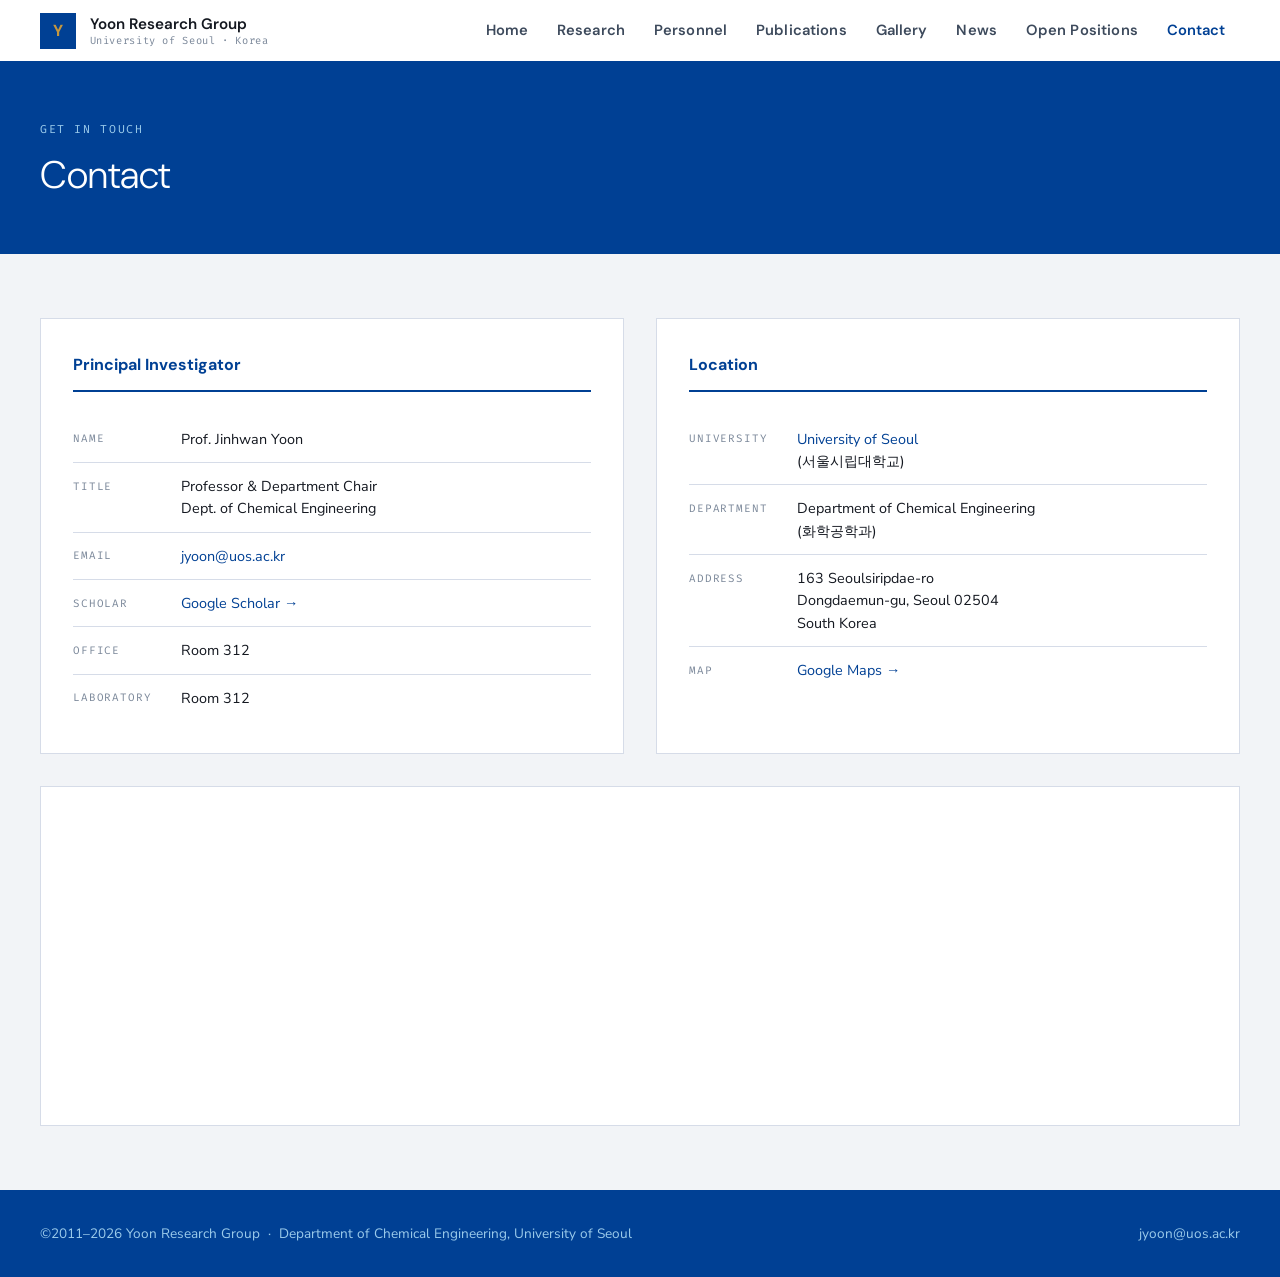
==== contact.html @ c8cbea9b "Add files via upload" ====
<!DOCTYPE html>
<html lang="en">
<head>
<meta charset="UTF-8">
<meta name="viewport" content="width=device-width, initial-scale=1.0">
<title>Contact | Yoon Research Group</title>
<link href="https://fonts.googleapis.com/css2?family=DM+Sans:opsz,wght@9..40,300;9..40,400;9..40,600;9..40,700&family=Nunito+Sans:wght@300;400;600;700&family=Fira+Code:wght@400;500&display=swap" rel="stylesheet">
<link rel="stylesheet" href="css/style.css">
</head>
<body>

<nav>
  <a class="brand" href="index.html">
    <div class="brand-mark"><span>Y</span></div>
    <div class="brand-text">
      <span class="brand-main">Yoon Research Group</span>
      <span class="brand-sub">University of Seoul · Korea</span>
    </div>
  </a>
  <ul class="nav-links" id="navLinks">
    <li><a href="index.html">Home</a></li>
    <li><a href="research.html">Research</a></li>
    <li><a href="personnel.html">Personnel</a></li>
    <li><a href="publications.html">Publications</a></li>
    <li><a href="gallery.html">Gallery</a></li>
    <li><a href="news.html">News</a></li>
    <li><a href="positions.html">Open Positions</a></li>
    <li><a href="contact.html" class="active">Contact</a></li>
  </ul>
  <button class="nav-toggle" id="navToggle"><span></span><span></span><span></span></button>
</nav>

<div class="page-hero">
  <div class="page-hero-inner">
    <div class="page-hero-label">Get in touch</div>
    <h1>Contact</h1>
  </div>
</div>

<div class="section">
  <div class="section-wrap">
    <div class="contact-grid">

      <div class="contact-block">
        <h2>Principal Investigator</h2>
        <div class="contact-row">
          <div class="contact-label">Name</div>
          <div class="contact-value">Prof. Jinhwan Yoon</div>
        </div>
        <div class="contact-row">
          <div class="contact-label">Title</div>
          <div class="contact-value">Professor &amp; Department Chair<br>Dept. of Chemical Engineering</div>
        </div>
        <div class="contact-row">
          <div class="contact-label">Email</div>
          <div class="contact-value"><a href="mailto:jyoon@uos.ac.kr">jyoon@uos.ac.kr</a></div>
        </div>
        <div class="contact-row">
          <div class="contact-label">Scholar</div>
          <div class="contact-value"><a href="https://scholar.google.co.kr/citations?hl=ko&user=IS9u3CEAAAAJ&view_op=list_works&sortby=pubdate" target="_blank">Google Scholar →</a></div>
        </div>
        <div class="contact-row">
          <div class="contact-label">Office</div>
          <div class="contact-value">Room 312</div>
        </div>
        <div class="contact-row">
          <div class="contact-label">Laboratory</div>
          <div class="contact-value">Room 312</div>
        </div>
      </div>

      <div class="contact-block">
        <h2>Location</h2>
        <div class="contact-row">
          <div class="contact-label">University</div>
          <div class="contact-value"><a href="https://www.uos.ac.kr" target="_blank">University of Seoul</a><br>(서울시립대학교)</div>
        </div>
        <div class="contact-row">
          <div class="contact-label">Department</div>
          <div class="contact-value">Department of Chemical Engineering<br>(화학공학과)</div>
        </div>
        <div class="contact-row">
          <div class="contact-label">Address</div>
          <div class="contact-value">163 Seoulsiripdae-ro<br>Dongdaemun-gu, Seoul 02504<br>South Korea</div>
        </div>
        <div class="contact-row">
          <div class="contact-label">Map</div>
          <div class="contact-value">
            <a href="https://maps.google.com/?q=University+of+Seoul+163+Seoulsiripdae-ro+Dongdaemun-gu" target="_blank">Google Maps →</a>
          </div>
        </div>
      </div>

    </div>

    <!-- Map embed placeholder -->
    <div style="margin-top:2rem;width:100%;height:340px;background:var(--white);border:1px solid var(--border);overflow:hidden;">
      <iframe
        src="https://www.google.com/maps/embed?pb=!1m18!1m12!1m3!1d3161.456!2d127.057984!3d37.583374!2m3!1f0!2f0!3f0!3m2!1i1024!2i768!4f13.1!3m3!1m2!1s0x357cbce2dc75c3f3%3A0x51f66c07f1e8c7!2sUniversity%20of%20Seoul!5e0!3m2!1sen!2skr!4v1"
        width="100%" height="340" style="border:0;" allowfullscreen="" loading="lazy">
      </iframe>
    </div>

  </div>
</div>

<footer>
  <span>©2011–2026 Yoon Research Group &nbsp;·&nbsp; Department of Chemical Engineering, <a href="https://www.uos.ac.kr" target="_blank">University of Seoul</a></span>
  <span><a href="mailto:jyoon@uos.ac.kr">jyoon@uos.ac.kr</a></span>
</footer>
<script src="js/main.js"></script>
</body>
</html>
---- css/style.css ----
/* ═══════════════════════════════════════════════
   Yoon Research Group — Design C2
   UOS Color System + DM Sans + Nunito Sans
   ═══════════════════════════════════════════════ */

/* ── Google Fonts loaded in each HTML head ── */

/* ── CSS Variables ────────────────────────── */
:root{
  --uos-sig:    #004094;
  --uos-blue:   #005EB8;
  --uos-blue-l: #0077C8;
  --uos-blue-s: #9BCBEB;
  --uos-blue-m: #B9D9EB;
  --uos-em:     #00B398;
  --uos-em-l:   #2CD5C4;
  --uos-em-s:   #9CDBD9;
  --uos-gray:   #63666A;
  --uos-gray-l: #BBBCBC;
  --uos-gray-m: #D3D3D6;
  --uos-gold:   #C5973E;
  --bg:         #F2F4F7;
  --white:      #ffffff;
  --ink:        #141820;
  --mid:        #3D4A5C;
  --light:      #7A8799;
  --border:     #D6DCE8;
}

/* ── Reset ────────────────────────────────── */
*, *::before, *::after { margin:0; padding:0; box-sizing:border-box; }
html { scroll-behavior:smooth; }
body {
  font-family:'Nunito Sans',sans-serif;
  background:var(--bg);
  color:var(--ink);
  line-height:1.7;
  font-size:16px;
}
img { max-width:100%; display:block; }
a { text-decoration:none; }

/* ── NAV ──────────────────────────────────── */
nav {
  position:fixed; top:0; left:0; right:0; z-index:200;
  background:var(--white);
  border-bottom:3px solid var(--uos-sig);
  padding:0 2.5rem;
  display:flex; align-items:center; justify-content:space-between;
  height:64px;
}
.brand { display:flex; align-items:center; gap:0.85rem; }
.brand-mark {
  width:36px; height:36px; background:var(--uos-sig);
  display:flex; align-items:center; justify-content:center;
  flex-shrink:0;
}
.brand-mark span {
  font-family:'DM Sans',sans-serif;
  font-size:1rem; color:var(--uos-gold); font-weight:700;
}
.brand-text { display:flex; flex-direction:column; line-height:1.25; }
.brand-main {
  font-family:'DM Sans',sans-serif;
  font-size:0.95rem; font-weight:600; color:var(--ink);
}
.brand-sub {
  font-family:'Fira Code',monospace;
  font-size:0.65rem; color:var(--light); letter-spacing:0.06em;
}
.nav-links { list-style:none; display:flex; }
.nav-links a {
  display:block; padding:0 0.9rem; height:64px; line-height:61px;
  font-family:'DM Sans',sans-serif;
  font-size:0.92rem; font-weight:600; color:var(--mid);
  letter-spacing:0.01em; transition:.2s;
  border-bottom:3px solid transparent; margin-bottom:-3px;
}
.nav-links a:hover,
.nav-links a.active { color:var(--uos-sig); border-bottom-color:var(--uos-sig); }
.nav-toggle { display:none; }

/* ── PAGE HEADER (inner pages) ────────────── */
.page-hero {
  margin-top:64px;
  background:var(--uos-sig);
  padding:3.5rem 2.5rem;
}
.page-hero-inner { max-width:1200px; margin:0 auto; }
.page-hero-label {
  font-family:'Fira Code',monospace;
  font-size:0.72rem; letter-spacing:0.14em; text-transform:uppercase;
  color:var(--uos-blue-s); margin-bottom:0.75rem;
}
.page-hero h1 {
  font-family:'DM Sans',sans-serif;
  font-size:clamp(1.8rem,3vw,2.6rem);
  font-weight:300; color:white; line-height:1.2;
}
.page-hero h1 strong { font-weight:700; }

/* ── SECTIONS ─────────────────────────────── */
.section { padding:4rem 2.5rem; }
.section-wrap { max-width:1200px; margin:0 auto; }
.section-top {
  display:flex; justify-content:space-between; align-items:baseline;
  margin-bottom:2rem; padding-bottom:1rem;
  border-bottom:2px solid var(--uos-sig);
}
.section-title {
  font-family:'DM Sans',sans-serif;
  font-size:1.6rem; font-weight:300; color:var(--ink);
}
.section-link {
  font-family:'DM Sans',sans-serif;
  font-size:0.88rem; font-weight:700; color:var(--uos-sig);
}
.section-link:hover { color:var(--uos-blue); }

/* ── TAG LABEL ────────────────────────────── */
.tag-label {
  display:inline-flex; align-items:center; gap:0.5rem;
  background:#EEF3FB; padding:5px 14px; margin-bottom:1.5rem;
  width:fit-content;
}
.tag-dot { width:6px; height:6px; background:var(--uos-sig); border-radius:50%; }
.tag-label span {
  font-family:'Fira Code',monospace;
  font-size:0.72rem; color:var(--uos-sig);
  letter-spacing:0.1em; text-transform:uppercase;
}

/* ── BUTTONS ──────────────────────────────── */
.btn-primary {
  display:inline-block; padding:0.8rem 1.85rem;
  background:var(--uos-sig); color:white;
  font-family:'DM Sans',sans-serif;
  font-size:0.9rem; font-weight:700; letter-spacing:0.02em;
  border:2px solid var(--uos-sig); transition:.2s;
}
.btn-primary:hover { background:var(--uos-blue); border-color:var(--uos-blue); }
.btn-outline {
  display:inline-block; padding:0.8rem 1.85rem;
  color:var(--uos-sig);
  font-family:'DM Sans',sans-serif;
  font-size:0.9rem; font-weight:700; letter-spacing:0.02em;
  border:2px solid var(--border); transition:.2s;
}
.btn-outline:hover { border-color:var(--uos-sig); }

/* ── CARDS ────────────────────────────────── */
.card {
  background:var(--white); border:1px solid var(--border);
  padding:1.75rem; transition:.25s;
  position:relative; overflow:hidden;
}
.card::after {
  content:''; position:absolute; bottom:0; left:0;
  width:100%; height:3px;
  background:var(--uos-em);
  transform:scaleX(0); transform-origin:left; transition:.3s;
}
.card:hover::after { transform:scaleX(1); }
.card:hover { box-shadow:0 4px 24px rgba(0,64,148,0.1); }
.card-num {
  font-family:'Fira Code',monospace;
  font-size:0.68rem; color:var(--uos-gray-m);
  letter-spacing:0.1em; margin-bottom:1rem;
}
.card h3 {
  font-family:'DM Sans',sans-serif;
  font-size:1.05rem; font-weight:600; color:var(--ink); margin-bottom:0.5rem;
}
.card p { font-size:0.9rem; color:var(--mid); line-height:1.65; }

/* ── INFO BAND ────────────────────────────── */
.info-band {
  background:var(--uos-sig); padding:1.2rem 2.5rem;
  display:flex; justify-content:space-around;
  align-items:center; flex-wrap:wrap; gap:1rem;
}
.band-item { text-align:center; }
.band-label {
  font-family:'Fira Code',monospace;
  font-size:0.7rem; text-transform:uppercase;
  letter-spacing:0.1em; color:var(--uos-blue-s);
}
.band-value {
  font-family:'DM Sans',sans-serif;
  font-size:1rem; font-weight:600; color:white; margin-top:2px;
}
.band-value a { color:white; }

/* ── FOOTER ───────────────────────────────── */
footer {
  background:var(--uos-sig); padding:2rem 2.5rem;
  display:flex; justify-content:space-between; align-items:center;
  flex-wrap:wrap; gap:1rem;
  font-family:'Nunito Sans',sans-serif;
  font-size:0.85rem; color:var(--uos-blue-s);
}
footer a { color:var(--uos-blue-s); }
footer a:hover { color:white; }

/* ── PERSONNEL ────────────────────────────── */
.personnel-section { padding:4rem 2.5rem; }
.personnel-section + .personnel-section { padding-top:0; }
.personnel-wrap { max-width:1200px; margin:0 auto; }
.section-divider {
  border:none; border-top:2px solid var(--uos-sig);
  margin-bottom:2.5rem;
}
.person-grid {
  display:grid; grid-template-columns:repeat(auto-fill,minmax(220px,1fr));
  gap:1.5rem;
}
.person-card {
  background:var(--white); border:1px solid var(--border); overflow:hidden;
  transition:.25s;
}
.person-card:hover { box-shadow:0 4px 20px rgba(0,64,148,0.1); }
.person-card.pi { grid-column:span 2; display:flex; }
.person-card.pi .photo-wrap { width:200px; flex-shrink:0; }
.person-card.pi .photo-wrap img { height:100%; object-fit:cover; }
.photo-wrap { aspect-ratio:3/4; overflow:hidden; background:var(--bg); }
.photo-wrap img { width:100%; height:100%; object-fit:cover; object-position:top; }
.photo-placeholder {
  width:100%; height:100%;
  background:linear-gradient(135deg,var(--uos-sig) 0%,var(--uos-blue-l) 100%);
  display:flex; align-items:center; justify-content:center;
  font-size:3rem; color:rgba(255,255,255,0.25);
}
.person-info { padding:1.25rem; }
.person-role {
  font-family:'Fira Code',monospace;
  font-size:0.65rem; letter-spacing:0.1em; text-transform:uppercase;
  color:var(--uos-em); margin-bottom:0.4rem;
}
.person-name {
  font-family:'DM Sans',sans-serif;
  font-size:1rem; font-weight:700; color:var(--ink); margin-bottom:0.5rem;
}
.person-details {
  font-size:0.82rem; color:var(--mid); line-height:1.6; margin-bottom:0.75rem;
}
.person-email {
  font-family:'Fira Code',monospace;
  font-size:0.7rem; color:var(--uos-sig);
}
.person-email:hover { color:var(--uos-blue); }

/* Alumni */
.alumni-section { padding:0 2.5rem 4rem; }
.alumni-wrap { max-width:1200px; margin:0 auto; }
.alumni-subtitle {
  font-family:'Fira Code',monospace;
  font-size:0.7rem; letter-spacing:0.12em; text-transform:uppercase;
  color:var(--light); margin-bottom:1rem; margin-top:2rem;
}
.alumni-grid {
  display:grid; grid-template-columns:repeat(auto-fill,minmax(240px,1fr)); gap:0.5rem;
}
.alumni-item {
  display:flex; justify-content:space-between; align-items:baseline;
  padding:0.6rem 1rem; background:var(--white); border:1px solid var(--border);
}
.alumni-name { font-size:0.88rem; font-weight:600; color:var(--ink); }
.alumni-degree {
  font-family:'Fira Code',monospace;
  font-size:0.65rem; color:var(--uos-em); white-space:nowrap; margin-left:0.5rem;
}

/* ── PUBLICATIONS ─────────────────────────── */
.pub-section { padding:4rem 2.5rem; background:var(--white); }
.pub-section:nth-child(even) { background:var(--bg); }
.pub-wrap { max-width:1000px; margin:0 auto; }
.pub-year-header {
  font-family:'DM Sans',sans-serif;
  font-size:1.3rem; font-weight:700; color:var(--uos-sig);
  padding:0.5rem 0; margin-bottom:1.5rem;
  border-bottom:2px solid var(--uos-sig);
  display:flex; align-items:center; gap:1rem;
}
.pub-list { list-style:none; }
.pub-item {
  padding:1rem 0 1rem 1rem;
  border-left:3px solid transparent;
  border-bottom:1px solid var(--border);
  transition:.2s; font-size:0.9rem; line-height:1.65; color:var(--mid);
}
.pub-item:hover { border-left-color:var(--uos-em); background:#F8FAFE; padding-left:1.25rem; }
.pub-item:last-child { border-bottom:none; }
.pub-num {
  font-family:'Fira Code',monospace;
  font-size:0.65rem; color:var(--uos-gray-l); margin-right:0.5rem;
}
.pub-title { font-weight:600; color:var(--ink); }
.pub-doi { color:var(--uos-sig); margin-left:0.4rem; font-size:0.82rem; }
.pub-doi:hover { color:var(--uos-blue); }

/* ── RESEARCH PAGE ────────────────────────── */
.research-area {
  padding:4rem 2.5rem;
  border-bottom:1px solid var(--border);
}
.research-area:nth-child(even) { background:var(--white); }
.research-wrap { max-width:1200px; margin:0 auto; display:grid; grid-template-columns:1fr 2fr; gap:4rem; align-items:start; }
.research-label { position:sticky; top:80px; }
.research-num {
  font-family:'Fira Code',monospace;
  font-size:3rem; font-weight:500; color:var(--border);
  line-height:1; margin-bottom:0.75rem;
}
.research-area-title {
  font-family:'DM Sans',sans-serif;
  font-size:1.3rem; font-weight:700; color:var(--uos-sig); line-height:1.3;
  margin-bottom:1rem;
}
.research-body p { font-size:0.95rem; color:var(--mid); line-height:1.8; margin-bottom:1rem; }
.research-body .key-pubs { margin-top:1.5rem; }
.research-body .key-pubs-label {
  font-family:'Fira Code',monospace;
  font-size:0.68rem; letter-spacing:0.1em; text-transform:uppercase;
  color:var(--uos-em); margin-bottom:0.75rem;
}
.research-body .key-pubs li {
  font-size:0.85rem; color:var(--mid); margin-bottom:0.5rem; line-height:1.55;
  padding-left:1rem; position:relative;
}
.research-body .key-pubs li::before {
  content:'→'; position:absolute; left:0; color:var(--uos-em);
}

/* ── NEWS ─────────────────────────────────── */
.news-grid {
  display:grid; grid-template-columns:repeat(auto-fill,minmax(300px,1fr)); gap:1.25rem;
}
.news-card {
  background:var(--white); border:1px solid var(--border);
  padding:1.5rem; transition:.2s;
  border-top:3px solid var(--uos-em);
}
.news-card:hover { box-shadow:0 4px 20px rgba(0,64,148,0.1); }
.news-date {
  font-family:'Fira Code',monospace;
  font-size:0.7rem; letter-spacing:0.08em; color:var(--uos-em); margin-bottom:0.5rem;
}
.news-card h3 {
  font-family:'DM Sans',sans-serif;
  font-size:0.95rem; font-weight:700; color:var(--ink); margin-bottom:0.5rem;
}
.news-card p { font-size:0.88rem; color:var(--mid); line-height:1.65; }
.news-card a { color:var(--uos-sig); }

/* ── GALLERY ──────────────────────────────── */
.gallery-grid {
  display:grid; grid-template-columns:repeat(auto-fill,minmax(280px,1fr)); gap:1rem;
}
.gallery-item { position:relative; overflow:hidden; aspect-ratio:4/3; background:var(--bg); border:1px solid var(--border); }
.gallery-item img { width:100%; height:100%; object-fit:cover; transition:.3s; }
.gallery-item:hover img { transform:scale(1.04); }
.gallery-caption {
  position:absolute; bottom:0; left:0; right:0;
  background:linear-gradient(to top, rgba(0,64,148,0.8) 0%, transparent 100%);
  padding:1.5rem 1rem 0.75rem;
  color:white;
  font-family:'Fira Code',monospace;
  font-size:0.68rem; letter-spacing:0.08em; text-transform:uppercase;
  opacity:0; transition:.2s;
}
.gallery-item:hover .gallery-caption { opacity:1; }
.gallery-placeholder {
  width:100%; height:100%; display:flex; flex-direction:column;
  align-items:center; justify-content:center;
  color:var(--light); gap:0.5rem;
}
.gallery-placeholder svg { opacity:0.35; }
.gallery-placeholder p {
  font-family:'Fira Code',monospace;
  font-size:0.65rem; text-transform:uppercase; letter-spacing:0.08em;
}

/* ── CONTACT ──────────────────────────────── */
.contact-grid { display:grid; grid-template-columns:1fr 1fr; gap:2rem; }
.contact-block { background:var(--white); border:1px solid var(--border); padding:2rem; }
.contact-block h2 {
  font-family:'DM Sans',sans-serif;
  font-size:1rem; font-weight:700; color:var(--uos-sig);
  margin-bottom:1.5rem; padding-bottom:0.75rem;
  border-bottom:2px solid var(--uos-sig);
}
.contact-row {
  display:grid; grid-template-columns:100px 1fr;
  gap:0.5rem; padding:0.75rem 0;
  border-bottom:1px solid var(--border);
  font-size:0.9rem;
}
.contact-row:last-child { border-bottom:none; }
.contact-label {
  font-family:'Fira Code',monospace;
  font-size:0.68rem; text-transform:uppercase; letter-spacing:0.08em;
  color:var(--light); padding-top:0.15rem;
}
.contact-value { color:var(--ink); line-height:1.55; }
.contact-value a { color:var(--uos-sig); }

/* ── POSITIONS ────────────────────────────── */
.position-block {
  background:var(--white); border:1px solid var(--border);
  padding:2rem 2.5rem; margin-bottom:1.5rem;
  border-left:4px solid var(--uos-sig);
}
.position-block h2 {
  font-family:'DM Sans',sans-serif;
  font-size:1.15rem; font-weight:700; color:var(--uos-sig); margin-bottom:1rem;
}
.position-block p, .position-block li {
  font-size:0.92rem; color:var(--mid); line-height:1.75;
}
.position-block ul { padding-left:1.5rem; margin-top:0.5rem; }

/* ── MOBILE ───────────────────────────────── */
@media (max-width:768px){
  nav { padding:0 1.25rem; }
  .nav-links { display:none; position:fixed; top:64px; left:0; right:0;
    background:var(--white); flex-direction:column; padding:1rem 0;
    border-bottom:1px solid var(--border); box-shadow:0 4px 12px rgba(0,0,0,.08); }
  .nav-links.open { display:flex; }
  .nav-links a { height:auto; line-height:1; padding:0.85rem 2rem; border-bottom:none; }
  .nav-toggle {
    display:flex; flex-direction:column; gap:5px;
    background:none; border:none; cursor:pointer; padding:4px;
  }
  .nav-toggle span { display:block; width:22px; height:2px; background:var(--ink); transition:.2s; }
  .page-hero { padding:2.5rem 1.25rem; }
  .section { padding:3rem 1.25rem; }
  .personnel-section, .alumni-section { padding-left:1.25rem; padding-right:1.25rem; }
  .person-card.pi { flex-direction:column; grid-column:span 1; }
  .person-card.pi .photo-wrap { width:100%; aspect-ratio:3/4; }
  .contact-grid { grid-template-columns:1fr; }
  .research-wrap { grid-template-columns:1fr; gap:1.5rem; }
  .research-label { position:static; }
  .research-num { font-size:2rem; }
  .info-band { padding:1rem 1.25rem; }
  footer { padding:1.5rem 1.25rem; flex-direction:column; text-align:center; }
}
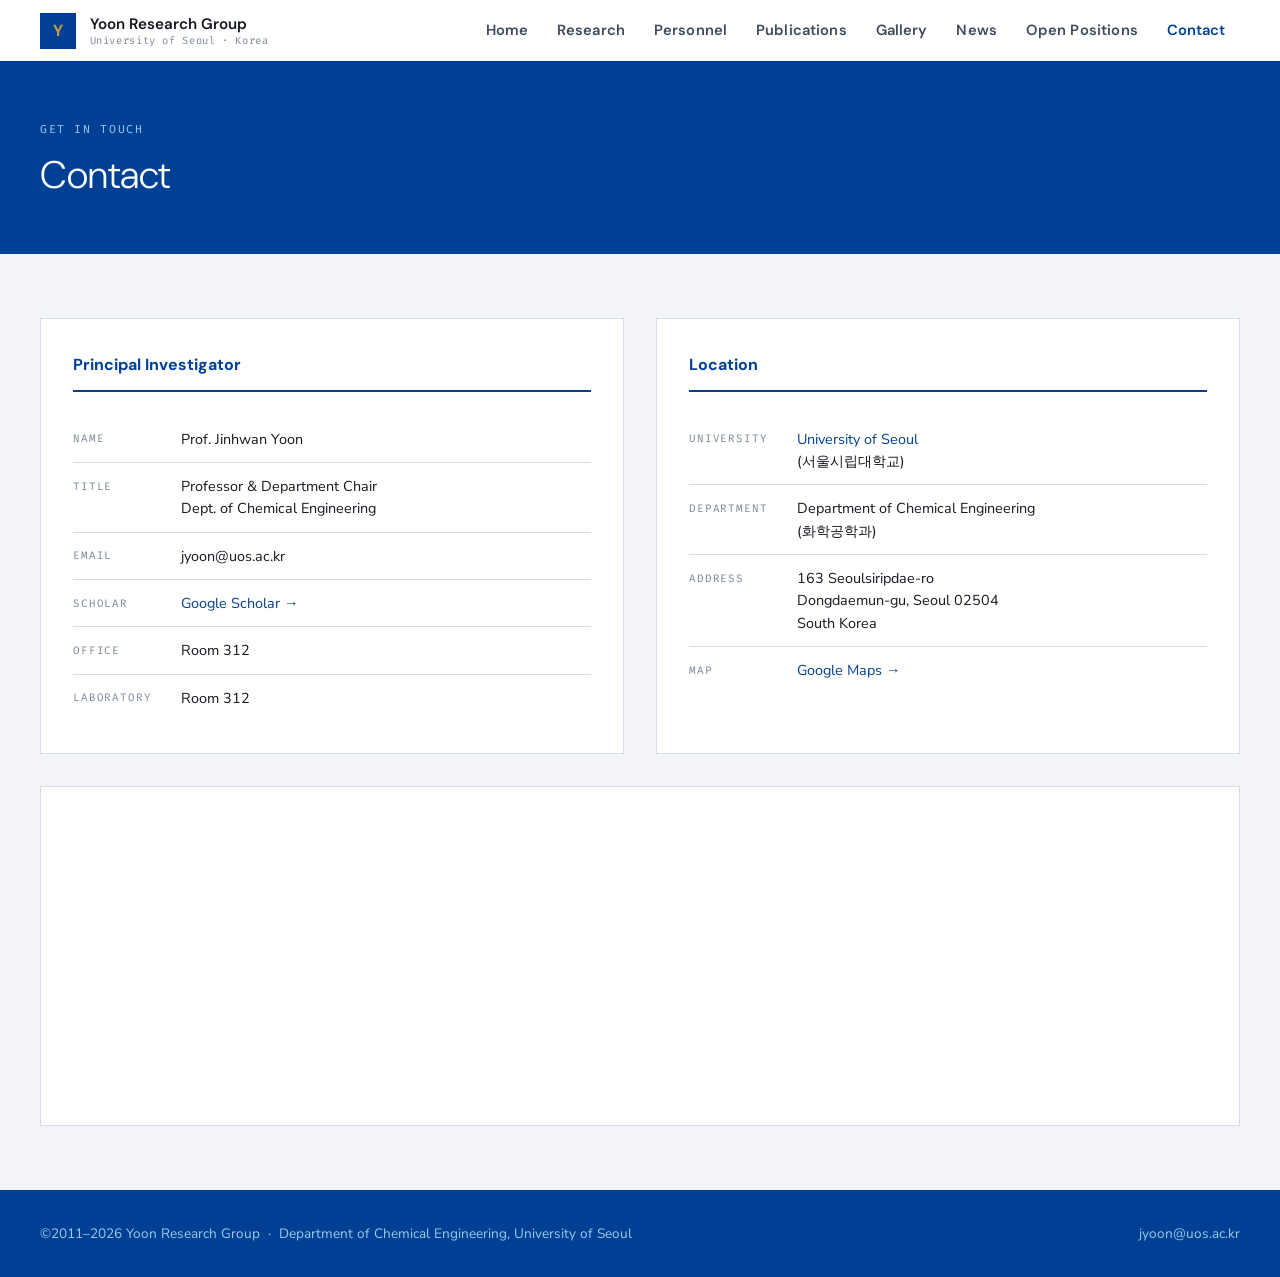
==== commit 331cf557: "Remove mailto links, fix Advanced Science author marks" ====
--- a/contact.html
+++ b/contact.html
@@ -53,7 +53,7 @@
         </div>
         <div class="contact-row">
           <div class="contact-label">Email</div>
-          <div class="contact-value"><a href="mailto:jyoon@uos.ac.kr">jyoon@uos.ac.kr</a></div>
+          <div class="contact-value">jyoon@uos.ac.kr</div>
         </div>
         <div class="contact-row">
           <div class="contact-label">Scholar</div>
@@ -106,7 +106,7 @@
 
 <footer>
   <span>©2011–2026 Yoon Research Group &nbsp;·&nbsp; Department of Chemical Engineering, <a href="https://www.uos.ac.kr" target="_blank">University of Seoul</a></span>
-  <span><a href="mailto:jyoon@uos.ac.kr">jyoon@uos.ac.kr</a></span>
+  <span>jyoon@uos.ac.kr</span>
 </footer>
 <script src="js/main.js"></script>
 </body>
--- a/css/style.css
+++ b/css/style.css
@@ -2,8 +2,6 @@
    Yoon Research Group — Design C2
    UOS Color System + DM Sans + Nunito Sans
    ═══════════════════════════════════════════════ */
-
-/* ── Google Fonts loaded in each HTML head ── */
 
 /* ── CSS Variables ────────────────────────── */
 :root{
@@ -38,7 +36,7 @@
   font-size:16px;
 }
 img { max-width:100%; display:block; }
-a { text-decoration:none; }
+a   { text-decoration:none; }
 
 /* ── NAV ──────────────────────────────────── */
 nav {
@@ -51,33 +49,38 @@
 }
 .brand { display:flex; align-items:center; gap:0.85rem; }
 .brand-mark {
-  width:36px; height:36px; background:var(--uos-sig);
+  width:36px; height:36px;
+  background:var(--uos-sig);
   display:flex; align-items:center; justify-content:center;
   flex-shrink:0;
 }
 .brand-mark span {
-  font-family:'DM Sans',sans-serif;
-  font-size:1rem; color:var(--uos-gold); font-weight:700;
+  font-family:'DM Sans',sans-serif; font-size:1rem;
+  color:var(--uos-gold); font-weight:700;
 }
 .brand-text { display:flex; flex-direction:column; line-height:1.25; }
 .brand-main {
-  font-family:'DM Sans',sans-serif;
-  font-size:0.95rem; font-weight:600; color:var(--ink);
+  font-family:'DM Sans',sans-serif; font-size:0.95rem;
+  font-weight:600; color:var(--ink);
 }
 .brand-sub {
-  font-family:'Fira Code',monospace;
-  font-size:0.65rem; color:var(--light); letter-spacing:0.06em;
+  font-family:'Fira Code',monospace; font-size:0.65rem;
+  color:var(--light); letter-spacing:0.06em;
 }
 .nav-links { list-style:none; display:flex; }
 .nav-links a {
-  display:block; padding:0 0.9rem; height:64px; line-height:61px;
-  font-family:'DM Sans',sans-serif;
-  font-size:0.92rem; font-weight:600; color:var(--mid);
+  display:block; padding:0 0.9rem;
+  height:64px; line-height:61px;
+  font-family:'DM Sans',sans-serif; font-size:0.92rem;
+  font-weight:600; color:var(--mid);
   letter-spacing:0.01em; transition:.2s;
   border-bottom:3px solid transparent; margin-bottom:-3px;
 }
 .nav-links a:hover,
-.nav-links a.active { color:var(--uos-sig); border-bottom-color:var(--uos-sig); }
+.nav-links a.active {
+  color:var(--uos-sig);
+  border-bottom-color:var(--uos-sig);
+}
 .nav-toggle { display:none; }
 
 /* ── PAGE HEADER (inner pages) ────────────── */
@@ -88,8 +91,8 @@
 }
 .page-hero-inner { max-width:1200px; margin:0 auto; }
 .page-hero-label {
-  font-family:'Fira Code',monospace;
-  font-size:0.72rem; letter-spacing:0.14em; text-transform:uppercase;
+  font-family:'Fira Code',monospace; font-size:0.72rem;
+  letter-spacing:0.14em; text-transform:uppercase;
   color:var(--uos-blue-s); margin-bottom:0.75rem;
 }
 .page-hero h1 {
@@ -108,42 +111,41 @@
   border-bottom:2px solid var(--uos-sig);
 }
 .section-title {
-  font-family:'DM Sans',sans-serif;
-  font-size:1.6rem; font-weight:300; color:var(--ink);
+  font-family:'DM Sans',sans-serif; font-size:1.6rem;
+  font-weight:300; color:var(--ink);
 }
 .section-link {
-  font-family:'DM Sans',sans-serif;
-  font-size:0.88rem; font-weight:700; color:var(--uos-sig);
+  font-family:'DM Sans',sans-serif; font-size:0.88rem;
+  font-weight:700; color:var(--uos-sig);
 }
 .section-link:hover { color:var(--uos-blue); }
 
 /* ── TAG LABEL ────────────────────────────── */
 .tag-label {
   display:inline-flex; align-items:center; gap:0.5rem;
-  background:#EEF3FB; padding:5px 14px; margin-bottom:1.5rem;
-  width:fit-content;
+  background:#EEF3FB; padding:5px 14px;
+  margin-bottom:1.5rem; width:fit-content;
 }
 .tag-dot { width:6px; height:6px; background:var(--uos-sig); border-radius:50%; }
 .tag-label span {
-  font-family:'Fira Code',monospace;
-  font-size:0.72rem; color:var(--uos-sig);
-  letter-spacing:0.1em; text-transform:uppercase;
+  font-family:'Fira Code',monospace; font-size:0.72rem;
+  color:var(--uos-sig); letter-spacing:0.1em; text-transform:uppercase;
 }
 
 /* ── BUTTONS ──────────────────────────────── */
 .btn-primary {
   display:inline-block; padding:0.8rem 1.85rem;
   background:var(--uos-sig); color:white;
-  font-family:'DM Sans',sans-serif;
-  font-size:0.9rem; font-weight:700; letter-spacing:0.02em;
+  font-family:'DM Sans',sans-serif; font-size:0.9rem;
+  font-weight:700; letter-spacing:0.02em;
   border:2px solid var(--uos-sig); transition:.2s;
 }
 .btn-primary:hover { background:var(--uos-blue); border-color:var(--uos-blue); }
 .btn-outline {
   display:inline-block; padding:0.8rem 1.85rem;
   color:var(--uos-sig);
-  font-family:'DM Sans',sans-serif;
-  font-size:0.9rem; font-weight:700; letter-spacing:0.02em;
+  font-family:'DM Sans',sans-serif; font-size:0.9rem;
+  font-weight:700; letter-spacing:0.02em;
   border:2px solid var(--border); transition:.2s;
 }
 .btn-outline:hover { border-color:var(--uos-sig); }
@@ -156,20 +158,18 @@
 }
 .card::after {
   content:''; position:absolute; bottom:0; left:0;
-  width:100%; height:3px;
-  background:var(--uos-em);
+  width:100%; height:3px; background:var(--uos-em);
   transform:scaleX(0); transform-origin:left; transition:.3s;
 }
 .card:hover::after { transform:scaleX(1); }
 .card:hover { box-shadow:0 4px 24px rgba(0,64,148,0.1); }
 .card-num {
-  font-family:'Fira Code',monospace;
-  font-size:0.68rem; color:var(--uos-gray-m);
-  letter-spacing:0.1em; margin-bottom:1rem;
+  font-family:'Fira Code',monospace; font-size:0.68rem;
+  color:var(--uos-gray-m); letter-spacing:0.1em; margin-bottom:1rem;
 }
 .card h3 {
-  font-family:'DM Sans',sans-serif;
-  font-size:1.05rem; font-weight:600; color:var(--ink); margin-bottom:0.5rem;
+  font-family:'DM Sans',sans-serif; font-size:1.05rem;
+  font-weight:600; color:var(--ink); margin-bottom:0.5rem;
 }
 .card p { font-size:0.9rem; color:var(--mid); line-height:1.65; }
 
@@ -181,23 +181,22 @@
 }
 .band-item { text-align:center; }
 .band-label {
-  font-family:'Fira Code',monospace;
-  font-size:0.7rem; text-transform:uppercase;
-  letter-spacing:0.1em; color:var(--uos-blue-s);
+  font-family:'Fira Code',monospace; font-size:0.7rem;
+  text-transform:uppercase; letter-spacing:0.1em; color:var(--uos-blue-s);
 }
 .band-value {
-  font-family:'DM Sans',sans-serif;
-  font-size:1rem; font-weight:600; color:white; margin-top:2px;
+  font-family:'DM Sans',sans-serif; font-size:1rem;
+  font-weight:600; color:white; margin-top:2px;
 }
 .band-value a { color:white; }
 
 /* ── FOOTER ───────────────────────────────── */
 footer {
   background:var(--uos-sig); padding:2rem 2.5rem;
-  display:flex; justify-content:space-between; align-items:center;
-  flex-wrap:wrap; gap:1rem;
-  font-family:'Nunito Sans',sans-serif;
-  font-size:0.85rem; color:var(--uos-blue-s);
+  display:flex; justify-content:space-between;
+  align-items:center; flex-wrap:wrap; gap:1rem;
+  font-family:'Nunito Sans',sans-serif; font-size:0.85rem;
+  color:var(--uos-blue-s);
 }
 footer a { color:var(--uos-blue-s); }
 footer a:hover { color:white; }
@@ -206,68 +205,121 @@
 .personnel-section { padding:4rem 2.5rem; }
 .personnel-section + .personnel-section { padding-top:0; }
 .personnel-wrap { max-width:1200px; margin:0 auto; }
-.section-divider {
-  border:none; border-top:2px solid var(--uos-sig);
-  margin-bottom:2.5rem;
-}
+.section-divider { border:none; border-top:2px solid var(--uos-sig); margin-bottom:2.5rem; }
+
 .person-grid {
-  display:grid; grid-template-columns:repeat(auto-fill,minmax(220px,1fr));
+  display:grid;
+  grid-template-columns:repeat(auto-fill,minmax(220px,1fr));
   gap:1.5rem;
 }
 .person-card {
-  background:var(--white); border:1px solid var(--border); overflow:hidden;
-  transition:.25s;
+  background:var(--white); border:1px solid var(--border);
+  overflow:hidden; transition:.25s;
 }
 .person-card:hover { box-shadow:0 4px 20px rgba(0,64,148,0.1); }
 .person-card.pi { grid-column:span 2; display:flex; }
 .person-card.pi .photo-wrap { width:200px; flex-shrink:0; }
 .person-card.pi .photo-wrap img { height:100%; object-fit:cover; }
-.photo-wrap { aspect-ratio:3/4; overflow:hidden; background:var(--bg); }
-.photo-wrap img { width:100%; height:100%; object-fit:cover; object-position:top; }
+
+.photo-wrap {
+  aspect-ratio:3/4;
+  overflow:hidden;
+  background:var(--bg);
+}
+.photo-wrap img {
+  width:100%; height:100%;
+  object-fit:cover;
+  object-position:top 5%;
+}
 .photo-placeholder {
   width:100%; height:100%;
   background:linear-gradient(135deg,var(--uos-sig) 0%,var(--uos-blue-l) 100%);
   display:flex; align-items:center; justify-content:center;
   font-size:3rem; color:rgba(255,255,255,0.25);
 }
+
 .person-info { padding:1.25rem; }
 .person-role {
-  font-family:'Fira Code',monospace;
-  font-size:0.65rem; letter-spacing:0.1em; text-transform:uppercase;
+  font-family:'Fira Code',monospace; font-size:0.65rem;
+  letter-spacing:0.1em; text-transform:uppercase;
   color:var(--uos-em); margin-bottom:0.4rem;
 }
 .person-name {
-  font-family:'DM Sans',sans-serif;
-  font-size:1rem; font-weight:700; color:var(--ink); margin-bottom:0.5rem;
+  font-family:'DM Sans',sans-serif; font-size:1rem;
+  font-weight:700; color:var(--ink); margin-bottom:0.5rem;
 }
 .person-details {
-  font-size:0.82rem; color:var(--mid); line-height:1.6; margin-bottom:0.75rem;
+  font-size:0.85rem; color:var(--mid);
+  line-height:1.65; margin-bottom:0.75rem;
 }
 .person-email {
-  font-family:'Fira Code',monospace;
-  font-size:0.7rem; color:var(--uos-sig);
+  font-family:'Fira Code',monospace; font-size:0.7rem;
+  color:var(--uos-sig);
 }
 .person-email:hover { color:var(--uos-blue); }
+
+/* Horizontal card layout */
+.person-grid-h {
+  display:flex;
+  flex-direction:column;
+  gap:1rem;
+  max-width:860px;
+}
+.person-card-h {
+  display:flex;
+  flex-direction:row;
+}
+.photo-wrap-h {
+  width:160px;
+  min-height:160px;
+  flex-shrink:0;
+  overflow:hidden;
+  background:var(--bg);
+}
+.photo-wrap-h img {
+  width:100%; height:100%;
+  object-fit:cover;
+  object-position:center 15%;
+  display:block;
+}
+.person-card-h .person-info {
+  padding:1.25rem 1.5rem;
+  display:flex;
+  flex-direction:column;
+  justify-content:center;
+}
+/* PI card: wider photo */
+.person-card-h.person-card-pi .photo-wrap-h {
+  width:200px;
+}
+@media(max-width:600px){
+  .person-card-h { flex-direction:column; }
+  .photo-wrap-h { width:100%; aspect-ratio:3/2; }
+  .photo-wrap-h img { object-position:center 15%; }
+}
 
 /* Alumni */
 .alumni-section { padding:0 2.5rem 4rem; }
 .alumni-wrap { max-width:1200px; margin:0 auto; }
 .alumni-subtitle {
-  font-family:'Fira Code',monospace;
-  font-size:0.7rem; letter-spacing:0.12em; text-transform:uppercase;
+  font-family:'Fira Code',monospace; font-size:0.7rem;
+  letter-spacing:0.12em; text-transform:uppercase;
   color:var(--light); margin-bottom:1rem; margin-top:2rem;
 }
 .alumni-grid {
-  display:grid; grid-template-columns:repeat(auto-fill,minmax(240px,1fr)); gap:0.5rem;
+  display:grid;
+  grid-template-columns:repeat(auto-fill,minmax(240px,1fr));
+  gap:0.5rem;
 }
 .alumni-item {
   display:flex; justify-content:space-between; align-items:baseline;
-  padding:0.6rem 1rem; background:var(--white); border:1px solid var(--border);
+  padding:0.6rem 1rem;
+  background:var(--white); border:1px solid var(--border);
 }
 .alumni-name { font-size:0.88rem; font-weight:600; color:var(--ink); }
 .alumni-degree {
-  font-family:'Fira Code',monospace;
-  font-size:0.65rem; color:var(--uos-em); white-space:nowrap; margin-left:0.5rem;
+  font-family:'Fira Code',monospace; font-size:0.65rem;
+  color:var(--uos-em); white-space:nowrap; margin-left:0.5rem;
 }
 
 /* ── PUBLICATIONS ─────────────────────────── */
@@ -275,57 +327,119 @@
 .pub-section:nth-child(even) { background:var(--bg); }
 .pub-wrap { max-width:1000px; margin:0 auto; }
 .pub-year-header {
-  font-family:'DM Sans',sans-serif;
-  font-size:1.3rem; font-weight:700; color:var(--uos-sig);
+  font-family:'DM Sans',sans-serif; font-size:1.4rem;
+  font-weight:700; color:var(--uos-sig);
   padding:0.5rem 0; margin-bottom:1.5rem;
   border-bottom:2px solid var(--uos-sig);
   display:flex; align-items:center; gap:1rem;
 }
 .pub-list { list-style:none; }
 .pub-item {
-  padding:1rem 0 1rem 1rem;
+  padding:1.1rem 0 1.1rem 1rem;
   border-left:3px solid transparent;
   border-bottom:1px solid var(--border);
-  transition:.2s; font-size:0.9rem; line-height:1.65; color:var(--mid);
-}
-.pub-item:hover { border-left-color:var(--uos-em); background:#F8FAFE; padding-left:1.25rem; }
+  transition:.2s;
+  font-size:0.95rem;   /* ← was 0.9rem */
+  line-height:1.7;
+  color:var(--mid);
+}
+.pub-item:hover {
+  border-left-color:var(--uos-em);
+  background:#F8FAFE;
+  padding-left:1.25rem;
+}
 .pub-item:last-child { border-bottom:none; }
+
+/* Publication number — now clearly visible */
 .pub-num {
   font-family:'Fira Code',monospace;
-  font-size:0.65rem; color:var(--uos-gray-l); margin-right:0.5rem;
-}
-.pub-title { font-weight:600; color:var(--ink); }
-.pub-doi { color:var(--uos-sig); margin-left:0.4rem; font-size:0.82rem; }
-.pub-doi:hover { color:var(--uos-blue); }
+  font-size:0.72rem;
+  color:var(--uos-sig);          /* ← was var(--uos-gray-l), now blue */
+  font-weight:600;
+  margin-right:0.5rem;
+  background:#EEF3FB;            /* ← subtle blue tint badge */
+  padding:1px 5px;
+  border-radius:2px;
+}
+
+.pub-title { font-weight:600; color:var(--ink); font-size:0.98rem; }
+
+/* DOI / Link badge with background highlight */
+.pub-doi {
+  display:inline-block;
+  margin-left:0.5rem;
+  font-size:0.78rem;
+  font-family:'Fira Code',monospace;
+  color:var(--uos-sig);
+  background:#EEF3FB;
+  border:1px solid var(--uos-blue-m);
+  padding:1px 7px;
+  border-radius:3px;
+  transition:.2s;
+}
+.pub-doi:hover {
+  background:var(--uos-sig);
+  color:white;
+  border-color:var(--uos-sig);
+}
+
+/* pub-link badge (same as pub-doi) */
+.pub-link {
+  display:inline-block; margin-left:0.4rem;
+  font-size:0.75rem; font-family:'Fira Code',monospace;
+  color:var(--uos-sig); background:#EEF3FB;
+  border:1px solid var(--uos-blue-m);
+  padding:1px 7px; border-radius:3px; transition:.2s;
+  text-decoration:none;
+}
+.pub-link:hover { background:var(--uos-sig); color:white; border-color:var(--uos-sig); }
+
+/* Open Access badge */
+.pub-oa {
+  display:inline-block; margin-left:0.4rem;
+  font-family:'Fira Code',monospace; font-size:0.65rem;
+  letter-spacing:0.07em; text-transform:uppercase;
+  background:#E6F7F5; color:var(--uos-em);
+  border:1px solid var(--uos-em);
+  padding:1px 6px; border-radius:3px;
+}
+
+/* Altmetric donut */
+.altmetric-wrap {
+  display:inline-block; vertical-align:middle;
+  margin-left:0.5rem; line-height:1;
+}
+.altmetric-embed { display:inline-block; }
 
 /* ── RESEARCH PAGE ────────────────────────── */
-.research-area {
-  padding:4rem 2.5rem;
-  border-bottom:1px solid var(--border);
-}
+.research-area { padding:4rem 2.5rem; border-bottom:1px solid var(--border); }
 .research-area:nth-child(even) { background:var(--white); }
-.research-wrap { max-width:1200px; margin:0 auto; display:grid; grid-template-columns:1fr 2fr; gap:4rem; align-items:start; }
+.research-wrap {
+  max-width:1200px; margin:0 auto;
+  display:grid; grid-template-columns:1fr 2fr;
+  gap:4rem; align-items:start;
+}
 .research-label { position:sticky; top:80px; }
 .research-num {
-  font-family:'Fira Code',monospace;
-  font-size:3rem; font-weight:500; color:var(--border);
-  line-height:1; margin-bottom:0.75rem;
+  font-family:'Fira Code',monospace; font-size:3rem;
+  font-weight:500; color:var(--border); line-height:1; margin-bottom:0.75rem;
 }
 .research-area-title {
-  font-family:'DM Sans',sans-serif;
-  font-size:1.3rem; font-weight:700; color:var(--uos-sig); line-height:1.3;
-  margin-bottom:1rem;
-}
-.research-body p { font-size:0.95rem; color:var(--mid); line-height:1.8; margin-bottom:1rem; }
+  font-family:'DM Sans',sans-serif; font-size:1.3rem;
+  font-weight:700; color:var(--uos-sig); line-height:1.3; margin-bottom:1rem;
+}
+.research-body p {
+  font-size:0.95rem; color:var(--mid); line-height:1.8; margin-bottom:1rem;
+}
 .research-body .key-pubs { margin-top:1.5rem; }
 .research-body .key-pubs-label {
-  font-family:'Fira Code',monospace;
-  font-size:0.68rem; letter-spacing:0.1em; text-transform:uppercase;
+  font-family:'Fira Code',monospace; font-size:0.68rem;
+  letter-spacing:0.1em; text-transform:uppercase;
   color:var(--uos-em); margin-bottom:0.75rem;
 }
 .research-body .key-pubs li {
-  font-size:0.85rem; color:var(--mid); margin-bottom:0.5rem; line-height:1.55;
-  padding-left:1rem; position:relative;
+  font-size:0.85rem; color:var(--mid); margin-bottom:0.5rem;
+  line-height:1.55; padding-left:1rem; position:relative;
 }
 .research-body .key-pubs li::before {
   content:'→'; position:absolute; left:0; color:var(--uos-em);
@@ -333,72 +447,80 @@
 
 /* ── NEWS ─────────────────────────────────── */
 .news-grid {
-  display:grid; grid-template-columns:repeat(auto-fill,minmax(300px,1fr)); gap:1.25rem;
+  display:grid;
+  grid-template-columns:repeat(auto-fill,minmax(300px,1fr));
+  gap:1.25rem;
 }
 .news-card {
   background:var(--white); border:1px solid var(--border);
-  padding:1.5rem; transition:.2s;
-  border-top:3px solid var(--uos-em);
+  padding:1.5rem; transition:.2s; border-top:3px solid var(--uos-em);
 }
 .news-card:hover { box-shadow:0 4px 20px rgba(0,64,148,0.1); }
 .news-date {
-  font-family:'Fira Code',monospace;
-  font-size:0.7rem; letter-spacing:0.08em; color:var(--uos-em); margin-bottom:0.5rem;
+  font-family:'Fira Code',monospace; font-size:0.7rem;
+  letter-spacing:0.08em; color:var(--uos-em); margin-bottom:0.5rem;
 }
 .news-card h3 {
-  font-family:'DM Sans',sans-serif;
-  font-size:0.95rem; font-weight:700; color:var(--ink); margin-bottom:0.5rem;
+  font-family:'DM Sans',sans-serif; font-size:0.95rem;
+  font-weight:700; color:var(--ink); margin-bottom:0.5rem;
 }
 .news-card p { font-size:0.88rem; color:var(--mid); line-height:1.65; }
 .news-card a { color:var(--uos-sig); }
 
 /* ── GALLERY ──────────────────────────────── */
 .gallery-grid {
-  display:grid; grid-template-columns:repeat(auto-fill,minmax(280px,1fr)); gap:1rem;
-}
-.gallery-item { position:relative; overflow:hidden; aspect-ratio:4/3; background:var(--bg); border:1px solid var(--border); }
-.gallery-item img { width:100%; height:100%; object-fit:cover; transition:.3s; }
+  display:grid;
+  grid-template-columns:repeat(auto-fill,minmax(280px,1fr));
+  gap:1rem;
+}
+.gallery-item {
+  position:relative; overflow:hidden;
+  aspect-ratio:4/3;
+  background:var(--bg); border:1px solid var(--border);
+}
+.gallery-item img {
+  width:100%; height:100%; object-fit:cover; transition:.3s;
+}
 .gallery-item:hover img { transform:scale(1.04); }
 .gallery-caption {
   position:absolute; bottom:0; left:0; right:0;
   background:linear-gradient(to top, rgba(0,64,148,0.8) 0%, transparent 100%);
   padding:1.5rem 1rem 0.75rem;
-  color:white;
-  font-family:'Fira Code',monospace;
+  color:white; font-family:'Fira Code',monospace;
   font-size:0.68rem; letter-spacing:0.08em; text-transform:uppercase;
   opacity:0; transition:.2s;
 }
 .gallery-item:hover .gallery-caption { opacity:1; }
 .gallery-placeholder {
-  width:100%; height:100%; display:flex; flex-direction:column;
+  width:100%; height:100%;
+  display:flex; flex-direction:column;
   align-items:center; justify-content:center;
   color:var(--light); gap:0.5rem;
 }
 .gallery-placeholder svg { opacity:0.35; }
 .gallery-placeholder p {
-  font-family:'Fira Code',monospace;
-  font-size:0.65rem; text-transform:uppercase; letter-spacing:0.08em;
+  font-family:'Fira Code',monospace; font-size:0.65rem;
+  text-transform:uppercase; letter-spacing:0.08em;
 }
 
 /* ── CONTACT ──────────────────────────────── */
 .contact-grid { display:grid; grid-template-columns:1fr 1fr; gap:2rem; }
 .contact-block { background:var(--white); border:1px solid var(--border); padding:2rem; }
 .contact-block h2 {
-  font-family:'DM Sans',sans-serif;
-  font-size:1rem; font-weight:700; color:var(--uos-sig);
+  font-family:'DM Sans',sans-serif; font-size:1rem;
+  font-weight:700; color:var(--uos-sig);
   margin-bottom:1.5rem; padding-bottom:0.75rem;
   border-bottom:2px solid var(--uos-sig);
 }
 .contact-row {
   display:grid; grid-template-columns:100px 1fr;
   gap:0.5rem; padding:0.75rem 0;
-  border-bottom:1px solid var(--border);
-  font-size:0.9rem;
+  border-bottom:1px solid var(--border); font-size:0.9rem;
 }
 .contact-row:last-child { border-bottom:none; }
 .contact-label {
-  font-family:'Fira Code',monospace;
-  font-size:0.68rem; text-transform:uppercase; letter-spacing:0.08em;
+  font-family:'Fira Code',monospace; font-size:0.68rem;
+  text-transform:uppercase; letter-spacing:0.08em;
   color:var(--light); padding-top:0.15rem;
 }
 .contact-value { color:var(--ink); line-height:1.55; }
@@ -411,8 +533,8 @@
   border-left:4px solid var(--uos-sig);
 }
 .position-block h2 {
-  font-family:'DM Sans',sans-serif;
-  font-size:1.15rem; font-weight:700; color:var(--uos-sig); margin-bottom:1rem;
+  font-family:'DM Sans',sans-serif; font-size:1.15rem;
+  font-weight:700; color:var(--uos-sig); margin-bottom:1rem;
 }
 .position-block p, .position-block li {
   font-size:0.92rem; color:var(--mid); line-height:1.75;
@@ -422,9 +544,12 @@
 /* ── MOBILE ───────────────────────────────── */
 @media (max-width:768px){
   nav { padding:0 1.25rem; }
-  .nav-links { display:none; position:fixed; top:64px; left:0; right:0;
-    background:var(--white); flex-direction:column; padding:1rem 0;
-    border-bottom:1px solid var(--border); box-shadow:0 4px 12px rgba(0,0,0,.08); }
+  .nav-links {
+    display:none; position:fixed; top:64px; left:0; right:0;
+    background:var(--white); flex-direction:column;
+    padding:1rem 0; border-bottom:1px solid var(--border);
+    box-shadow:0 4px 12px rgba(0,0,0,.08);
+  }
   .nav-links.open { display:flex; }
   .nav-links a { height:auto; line-height:1; padding:0.85rem 2rem; border-bottom:none; }
   .nav-toggle {
@@ -435,12 +560,44 @@
   .page-hero { padding:2.5rem 1.25rem; }
   .section { padding:3rem 1.25rem; }
   .personnel-section, .alumni-section { padding-left:1.25rem; padding-right:1.25rem; }
-  .person-card.pi { flex-direction:column; grid-column:span 1; }
-  .person-card.pi .photo-wrap { width:100%; aspect-ratio:3/4; }
+
+  /* PI card on mobile */
+  .person-card.pi {
+    flex-direction:column;
+    grid-column:span 1;
+  }
+  .person-card.pi .photo-wrap {
+    width:100%;
+    aspect-ratio:3/2;
+  }
+  .person-card.pi .photo-wrap img {
+    object-position:center 15%;
+  }
+
   .contact-grid { grid-template-columns:1fr; }
   .research-wrap { grid-template-columns:1fr; gap:1.5rem; }
   .research-label { position:static; }
   .research-num { font-size:2rem; }
   .info-band { padding:1rem 1.25rem; }
   footer { padding:1.5rem 1.25rem; flex-direction:column; text-align:center; }
-}
+
+  /* Horizontal person cards on mobile: stack vertically */
+  .person-card-h {
+    flex-direction:column;
+  }
+  .photo-wrap-h {
+    width:100%;
+    min-height:0;
+    aspect-ratio:4/3;
+  }
+  .photo-wrap-h img {
+    object-position:center 15%;
+  }
+  .person-card-h.person-card-pi .photo-wrap-h {
+    width:100%;
+    aspect-ratio:4/3;
+  }
+  .person-card-h .person-info {
+    padding:1.25rem;
+  }
+}
